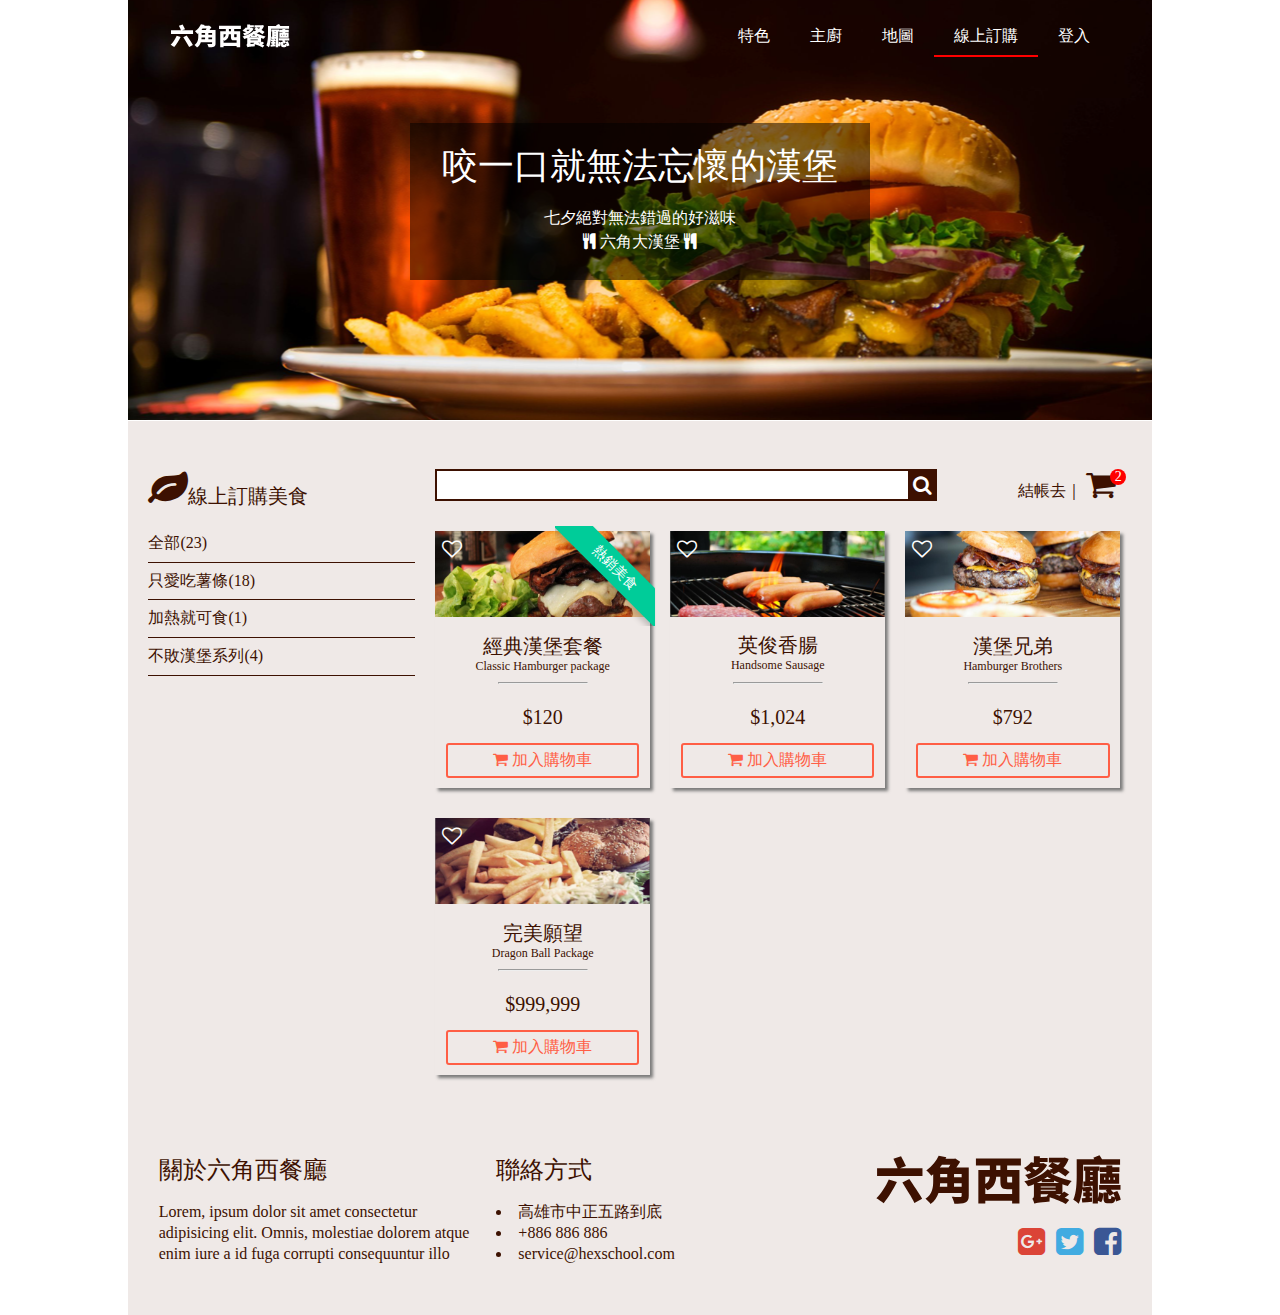
==== cart.html @ 52635214 "Add files via upload" ====
<!DOCTYPE html>
<html lang="en">

<head>
    <meta charset="UTF-8">
    <meta name="viewport" content="width=device-width, initial-scale=1.0">

    <link rel="shortcut icon" href="https://www.hexschool.com/favicon.ico">
    <meta name='description' content='六角西餐廳' />


    <meta property="og:title" content="六角西餐廳" />
    <meta property="og:description" content="這裡有你外面吃不到的美食">
    <meta property="og:type" content="website" />
    <meta property="og:url" content="https://www.hexschool.com/" />
    <meta property="og:image"
        content="https://firebasestorage.googleapis.com/v0/b/hexschool-api.appspot.com/o/web%2Fevents%2F2019-js-starter%2Ffb-cover.png?alt=media&token=6d679c21-c0aa-454a-ad16-78c55b91dd50" />
    <meta property="og:locale" content="zh_TW">
    <meta http-equiv="X-UA-Compatible" content="IE=Edge" />
    <script src="https://cdnjs.cloudflare.com/ajax/libs/jquery/3.1.0/jquery.min.js"></script>
    <link rel="stylesheet" href="https://stackpath.bootstrapcdn.com/font-awesome/4.7.0/css/font-awesome.min.css">
    <link rel="stylesheet" href="./all.css">
    <script src="./all.js"></script>
    <title>線上美食預約</title>
</head>

<body>
    <div class="wrap">
        <!-- 向上箭頭 -->
        <i class="fa fa-arrow-circle-up fa-3x" aria-hidden="true"></i>
        <!-- 導覽條 -->
        <div class="nav">
            <h1><a href="index.html">六角西餐廳</a></h1>
            <ul class="menu">
                <li><a href="index.html#secret">特色</a></li>
                <li><a href="index.html#cooker">主廚</a></li>
                <li><a href="index.html#reserve">地圖</a></li>
                <li><a class="active" href="cart.html">線上訂購</a></li>
                <li><a href="login.html">登入</a></li>
            </ul>
            <a class="showmenu" href="#"><i class="fa fa-bars fa-2x" aria-hidden="true"></i></a>
        </div>
        <!-- 橫幅 -->
        <div class="banner">
            <div class="slogan">
                <h2>咬一口就無法忘懷的漢堡</h2>
                <p>七夕絕對無法錯過的好滋味<br>
                    <i class="fa fa-cutlery" aria-hidden="true"></i> 六角大漢堡
                    <i class="fa fa-cutlery" aria-hidden="true"></i>
                </p>
            </div>
        </div>
        <!-- 內容 -->
        <div class="content">
            <!-- 產品選單 -->
            <div class="order">
                <!-- 左側選單 -->
                <div class="category">
                    <h3><i class="fa fa-leaf fa-2x" aria-hidden="true"></i>線上訂購美食</h3>
                    <ul>
                        <li><a href="#">全部(23)</a></li>
                        <li><a href="#">只愛吃薯條(18)</a></li>
                        <li><a href="#">加熱就可食(1)</a></li>
                        <li><a href="#">不敗漢堡系列(4)</a></li>
                    </ul>
                </div>
                <!-- 右側選單 -->
                <div class="detail">
                    <!-- 右上選單 -->
                    <div class="search-check">
                        <div class="search-icon">
                            <input type="text" name="search" id="">
                            <i class="fa fa-search"></i>
                        </div>
                        <div class="check">
                            <span><a href="#">結帳去</a></span>｜
                            <a href="#"><i class="fa fa-shopping-cart fa-2x" aria-hidden="true">
                                    <div class="number">2</div>
                                </i></a>
                        </div>
                    </div>
                    <!-- 右下選單 -->
                    <div class="item">
                        <ul>
                            <li>
                                <i class="fa fa-heart-o" aria-hidden="true"></i>
                                <div class="ribbon-box">
                                    <div class="hot">熱銷美食</div>
                                </div>
                                <div class="img-product"><img src="./assets/product_1.png" alt=""></div>
                                <h4>經典漢堡套餐</h4>
                                <h5>Classic Hamburger package</h5>
                                <hr>
                                <p>$120</p>
                                <button><i class="fa fa-shopping-cart" aria-hidden="true"></i> 加入購物車</button>
                            </li>
                            <li>
                                <i class="fa fa-heart-o" aria-hidden="true"></i>
                                <div class="img-product"><img src="./assets/product_2.png" alt=""></div>
                                <h4>英俊香腸</h4>
                                <h5>Handsome Sausage</h5>
                                <hr>
                                <p>$1,024</p>
                                <button><i class="fa fa-shopping-cart" aria-hidden="true"></i> 加入購物車</button>
                            </li>
                            <li>
                                <i class="fa fa-heart-o" aria-hidden="true"></i>
                                <div class="img-product"><img src="./assets/product_3.png" alt=""></div>
                                <h4>漢堡兄弟</h4>
                                <h5>Hamburger Brothers</h5>
                                <hr>
                                <p>$792</p>
                                <button><i class="fa fa-shopping-cart" aria-hidden="true"></i> 加入購物車</button>
                            </li>
                            <li>
                                <i class="fa fa-heart-o" aria-hidden="true"></i>
                                <div class="img-product"><img src="./assets/product_4.png" alt=""></div>
                                <h4>完美願望</h4>
                                <h5>Dragon Ball Package</h5>
                                <hr>
                                <p>$999,999</p>
                                <button><i class="fa fa-shopping-cart" aria-hidden="true"></i> 加入購物車</button>
                            </li>
                        </ul>
                    </div>
                </div>
            </div>
        </div>
        <!-- 註腳 -->
        <div class="footer">
            <ul>
                <li class="about">
                    <h4>關於六角西餐廳</h4>
                    <p>Lorem, ipsum dolor sit amet consectetur adipisicing elit. Omnis, molestiae dolorem atque enim
                        iure a id fuga corrupti consequuntur illo </p>
                </li>
                <li class="contact">
                    <h4>聯絡方式</h4>
                    <ul>
                        <li><a href="https://www.google.com.tw/maps/place/802高雄市苓雅區中正一路99號"
                                target="_blank">高雄市中正五路到底</a></li>
                        <li><a href="tel:886886886">+886 886 886</a></li>
                        <li><a href="mailto:hexschool@gmail.com">service@hexschool.com</a></li>
                    </ul>
                </li>
                <li class="link">
                    <img src="./assets/logo_l(null).svg" alt="logo">
                    <ul>
                        <li><a href="#"><i class="fa fa-google-plus-square fa-2x" aria-hidden="true"></i></a></li>
                        <li><a href="#"><i class="fa fa-twitter-square fa-2x" aria-hidden="true"></i></a></li>
                        <li><a href="#"><i class="fa fa-facebook-square fa-2x" aria-hidden="true"></i></a></li>
                    </ul>
                </li>
            </ul>
        </div>
    </div>
</body>

</html>
---- all.css ----
/* http://meyerweb.com/eric/tools/css/reset/ 
   v2.0 | 20110126
   License: none (public domain)
*/

html, body, div, span, applet, object, iframe,
h1, h2, h3, h4, h5, h6, p, blockquote, pre,
a, abbr, acronym, address, big, cite, code,
del, dfn, em, img, ins, kbd, q, s, samp,
small, strike, strong, sub, sup, tt, var,
b, u, i, center,
dl, dt, dd, ol, ul, li,
fieldset, form, label, legend,
table, caption, tbody, tfoot, thead, tr, th, td,
article, aside, canvas, details, embed, 
figure, figcaption, footer, header, hgroup, 
menu, nav, output, ruby, section, summary,
time, mark, audio, video {
	margin: 0;
	padding: 0;
	border: 0;
	font-size: 100%;
	font: inherit;
	vertical-align: baseline;
}
/* HTML5 display-role reset for older browsers */
article, aside, details, figcaption, figure, 
footer, header, hgroup, menu, nav, section {
	display: block;
}
body {
	line-height: 1;
}
ol, ul {
	list-style: none;
}
blockquote, q {
	quotes: none;
}
blockquote:before, blockquote:after,
q:before, q:after {
	content: '';
	content: none;
}
table {
	border-collapse: collapse;
	border-spacing: 0;
}
*,*::before,*::after{
	box-sizing: border-box;
}
img{
	max-width: 100%;
	height: auto;
}

/* 從這裡開始 以上為css reset */
.wrap{
    max-width: 1024px;
    margin: 0 auto;
    position: relative;
    font-family: MicrosoftJhengHeiRegular;
    line-height: 1.3;
    color: #3D1101;
}
/* 回頂部箭頭 */
.fa-arrow-circle-up{
    position: fixed;
    left: 10px;
    bottom: 10px;
    z-index: 3;
    color: green;
    opacity: 0.5;
    display: none;
}
.fa-arrow-circle-up:hover{
    cursor: pointer;
}
/* 導覽列 */
.nav{
    width: 100%;
    position: absolute;
    display: flex;
    justify-content: space-between;
    align-items: center;
    padding: 16px 42px;
}
.nav h1 a{
    font-size: 21px;
    display: block;
    width: 120px;
    height: 24px;
    background-image: url('./assets/logo_w@svg.svg');
    overflow: hidden;
    text-indent: 101%;
    white-space: nowrap;
}
.nav .menu{
    display: flex;
}
.nav .menu a{
    color: white;
    display: block;
    padding: 10px 20px 8px;
    text-decoration: none;
    border-bottom: solid 2px transparent;
}
.nav .menu a:hover{
    background-color: red;
}
.nav .showmenu{
    display: none;
}
.nav .menu .active{
    border-bottom: 2px solid red;
}
/* 小於767選單隱藏 */
@media(max-width:767px){
    .nav .menu {
        text-align: center;
        display: block;
        max-height: 0px;
        overflow: hidden;
        transition: max-height 2s;
        margin-top: 1px;
        position: absolute;
        z-index: 100;
        top: 56px;
        left: 0;
        right: 0;
        background: rgba(0, 0, 0, .8);
    }
    .nav .menu a,.nav .menu .active{
        border-bottom: 2px solid white;
    }
    .nav .showmenu{
        display: block;
        color: white;
        text-decoration: none;
    }
    .menu-show .menu{
        max-height: 500px;
    }
}
/* 橫幅 */
.banner{
    text-align: center;
    background-image: url('./assets/header_desktop.png');
    background-repeat: no-repeat;
    background-attachment: fixed;
    background-position: top;
    padding: 123px 0 141px;
}
.slogan{
    max-width: 460px;
    padding: 20px 2% 26px;
    background:rgba(0, 0, 0, .5);
    margin: 0 auto;
}
.slogan h2{
    color: white;
    font-size: 36px;
    margin-bottom: 16px;
}
.slogan p{
    color: white;
    font-size: 16px;
    line-height: 1.5;
}
@media(max-width:620px){
    .banner{
        background-image: url('./assets/header_mobile.png');
        padding-bottom: 95px;
    }
    .slogan{
        max-width: 300px;
    }
}
/* 秘訣 */
.secret{
    padding: 50px 0;
    background-color: #efe9e7;
}
.ask{
    max-width: 461px;
    text-align: center;
    display: flex;
    justify-content: space-between;
    align-items: center;
    margin: 0 auto;
}
.ask h3{
    font-size: 20px;
    color: #3D1101;
    line-height: 32px;
}
.line{
    height: 3px;
    width: 122px;
    background-color: #979797;
}
.tip{
    display: flex;
    justify-content: space-around;
    margin-top: 30px;
}
.tip li{
    max-width: 30%;
}
.tip li .img-center{
    display: flex;
    justify-content: center;
}
.tip li .img-center img{
    border-radius: 50%;
}
.tip h4{
    margin-top: 20px;
    text-align: center;
    font-size: 18px;
    color: #3D1101;
}
.tip p{
    margin-top: 10px;  
}
/* 動畫效果 */
.animated {
  opacity: 0;
  transition: all 1.5s;
  transform: translateY(50px);
}
.fadeIn {
  opacity: 1;
  transform: translateY(0);
}
@media(max-width:767px){
    .line{
        display: none;
    }
    .ask{
        display: block;
    }
    .tip{
        display: block;
    }
    .tip li{
        max-width:260px;
        margin:0 auto 30px;
    }
}
/* 主廚 */
.cooker{
    display: flex;
    justify-content: center;
    background: #3D1101;
}
.chef-pic{
    width: 46%;
    height: 460px;
    background-image: url('./assets/main_chef_brown.png');
    background-position: right;
    background-repeat: no-repeat;

}
.intro{
    padding-left: 25px;
    padding-right: 25px;
    width: 46%;
    color: #fff;
}
.intro h3{
    font-size: 20px;
    margin: 20% 0 16px 0;
}
.intro h3 span{
    font-size: 16px;
}
@media(max-width:767px){
    .cooker{
        display: block;
    }
    .chef-pic{
        width: 100%;
        background-position: center;
    }
    .intro{
        width: 100%;
        max-width: 480px;
        margin: 0 auto;
        padding-bottom: 30px;
    }
    .intro h3{
        margin-top: 30px;
    }
}
/* 心得 */
.feedback{
    padding: 50px 0 50px;
    background-color: #efe9e7;
}
.feedback h3{
    text-align: center;
    font-size: 24px;
    color: #3D1101;
}
.feedback ul{
    margin-top: 32px;
    display: flex;
    justify-content: space-around;
}
.feedback ul li{
    max-width: 300px;
    display: flex;
    justify-content: center;
    align-items: flex-start;
}
.feedback img{
    border-radius: 50%;
    margin-right: 13px;
}
.feedback .person{
    padding: 30px 0 32px;
    position: relative;
}
.feedback .person h4{
    font-size: 18px;
    margin-bottom: 22px;
}
.feedback .person span{
    position: absolute;
    right: 0;
    bottom: 0;
    color: rgba(61, 17, 0, .75);
}
@media(max-width:767px){
    .feedback ul{
        display: block;
    }
    .feedback li{
        margin: 0 auto;
    }
}
/* 訂位 */
.reserve{
    padding: 50px 0;
    background-color: #f6f4f3;

}
.reserve h3{
    font-size: 24px;
    text-align: center;
    margin-bottom: 38px;
}
.reserve .map-info{
    width: 95%;
    display: flex;
    justify-content: center;
    margin: 0 auto;
}
.reserve .info{
    display: flex;
    flex-direction: column;
    width: 46%;
    margin-left: 20px;
    position: relative;
    font-size: 14px;
}
.reserve .info input{
    margin: 6px 0 12px;
    padding: 6px 14px;
    font-size: 16px;
    outline: none;
    border: 1px solid #ccc;
    border-radius: 3px;
}
.reserve .info ul{
    display: flex;
}
.reserve .info li{
    margin-right: 36px;
}
.reserve .map{
    width: 46%;
    background-image: url('./assets/Map.png');
    background-repeat: no-repeat;
    background-position: center;
    padding-bottom: 386px;
}
.reserve .confirm{
    position: absolute;
    display: flex;
    bottom: 0;
    right: 0;
}
.reserve .confirm input{

    width: 70px;
    font-size: 14px;
    padding: 8px 0;
    color: #fff;
    border-radius: 3px;
    cursor: pointer;
}
.reserve .confirm input:nth-child(1){
    background-color: #a09e9e;
}
.reserve .confirm input:nth-child(2){
    margin-left: 10px;
    background-color: #f56c23;
}
@media(max-width:767px){
    .reserve .map-info{
        display: block;
    }
    .reserve .map{
        width:100%;
    }
    .reserve .info{
        width: 100%;
        max-width: 460px;
        margin-left:0;
        margin: 30px auto 0;
    }
    .reserve .confirm{
        position:static;
        justify-content: flex-end;
    }
}
/* 註腳 */
.footer{
    padding: 50px 0;
    background-color: #efe9e7;
}
.footer > ul{
    position: relative;
    display: flex;
    margin:0 3%;

}
.footer > ul h4{
    font-size: 24px;
    margin-bottom: 16px;
}
.footer > ul > li{
    width: 33%;
}
.footer .about{
    margin-right: 20px;
}
.footer .contact li{
    list-style-type: disc;
    list-style-position: inside;
}
.footer .contact a{
    display: inline-block;
    color: #3d1101;
    text-decoration: none;
}
.footer .contact a:hover{
    background-color: #3d1101;
    color: #fff;
}
.footer .link{
    position: absolute;
    display: flex;
    flex-direction: column;
    align-items: flex-end;
    right: 0;
}
.footer .link img{
    width: 245px;
}
.footer .link ul{
    margin-top: 22px;
    display: flex;
    justify-content: flex-end;
}
.footer .link a{
    display: block;
    margin-left: 11px;
}
.footer .fa-google-plus-square{
    color: #db4437;
}
.footer .fa-twitter-square{
    color: #41abe1;
}
.footer .fa-facebook-square{
    color: #3a5795;
}
@media(max-width:767px){
    .footer > ul{
        display: block;
    }
    .footer .link{
        position:static;
    }
    .footer .about{
        margin: 0 auto 30px;
    }
    .footer > ul > li{
        width: 100%;
        margin: 0 auto 30px;
    }
    .footer{
        padding-bottom: 10px;
    }
}
/* 訂購頁面 */
.order{
    padding-top: 48px;
    display: flex;
    justify-content: space-around;
    background-color: #efe9e7;
}
/* 左側選單 */
.order .category{
    width: 30%;
    padding:0 2%;
}
.order .category h3{
    font-size: 20px;
    margin-bottom: 16px;
}
.order .category ul a{
    display: block;
    padding: 8px 0;
    border-bottom: 1px solid #3d1101;
    text-decoration: none;
    color: #3d1101;
}
.order .category ul a:hover{
    background-color: #3d1101;
    color: #fff;
}
/* 右側選單 */
.order .detail{
    width: 70%;
}
/* 右上選單 */
.order .search-check{
    display: flex;
    position: relative;
}
.order .check{
    position: absolute;
    right: 5%;
}
.order .check a{
    display: inline-block;
    color: #3d1101;
    text-decoration: none;
}
.order .check a:hover{
    color: #fff;
    background-color:#3d1101;
}
.order .search-icon{
    width: 70%;
    position: relative;
}
.order .search-icon input{    
    width: 100%;
    font-size: 16px;
    padding: 5px 30px 5px 10px;
    box-sizing: border-box;
    border: 2px #3d1101 solid;
    outline: none;
}
.order .search-icon .fa-search{
    font-size: 20px;
    padding: 5px;
    position: absolute;
    top: 50%;
    transform: translateY(-50%);
    right: 0;
    color: #fff;
    background-color: #3d1101;
}
.order .number{
    text-align: center;
    position: absolute;
    font-size: 14px;
    color: #fff;
    width: 16px;
    height: 16px;
    background-color:red;
    border-radius: 50%;
    top: 0;
    right: -10px;
}
/* 右下選單 */
.order .item ul{
    margin-top: 30px;
    display: flex;
    flex-wrap: wrap;
}
.order .item li{
    width: 30%;
    margin-right: 20px;
    text-align: center;
    margin-bottom: 30px;
    box-shadow: 3px 3px 3px #7b7b7b;
    padding-bottom: 10px;
    position: relative;
}
.order .fa-heart-o{
    position: absolute;
    left: 3%;
    top: 3%;
    color: #fff;
    font-size: 20px;
}
.order .ribbon-box{
    width: 100px;
    height: 100px;
    position: absolute;
    right: -5px;
    top: -5px;
    overflow: hidden;
}
.order .hot{
    font-size: 14px;
    position: relative;
    top: 28px;
    left: -15px;
    color: #fff;
    width: 150px;
    background-color: #00cc99;
    transform: rotate(45deg);
    padding: 5px 0;
    box-shadow: 0 4px 6px rgb(0 0 0 / 20%);
}
.order .fa-heart-o:hover{
    cursor: pointer;
    color: red;
}
.order .item h4{
   margin-top: 10px;
   font-size: 20px;
}
.order .item h5{
    font-size: 12px;
}
.order .item p{
    font-size: 20px;
    margin-bottom: 13px;
}
.order .item li hr{
    width: 90px;
    margin-bottom: 20px;
}
.order .item li button{
    padding: 5px 0;
    width: 90%;
    font-size: 16px;
    color: #ff5e45;
    border: 2px #ff5e45 solid;
    border-radius: 3px;
    background-color: #efe9e7;
}
.order .item li button:hover{
    background-color: #ff5e45;
    color: #fff;
    cursor: pointer;
}
@media(max-width:900px){
    .order .item li{
        width: 45%;
    }
}
@media(max-width:767px){
    .order{
        display: block;
    }
    .order .category{
        width: 90%;
        margin: 0 auto;
        margin-bottom: 20px;
    }
    .order .detail{
        width: 100%;
    }
    .order .item ul{
        justify-content: space-around;
    }
    .order .item li{
        width: 300px;
        margin: 0 0 30px;
    }
    .order .search-check{
        display: block;
        padding-bottom: 30px;
    }
    .order .search-icon{
        width: 86%;
        margin: 0 auto 10px;
    }
}
/* 登入頁面 */
.content{
    background-color: #efe9e7;
}
.login{
    width: 100%;
    max-width: 300px;
    margin: 0 auto;
    text-align: center;
    padding: 50px 0;
}
.login h3{
    font-size: 20px;
    margin: 5px 0 35px 0;
}
.login form{
    border-top: 3px solid #ff5e45;
    padding: 15px;
    box-shadow: 3px 3px 3px #6b6b6b;
}
.login form *{
    display: block;
}
.login form h4{
    font-family: NotoSansCJKtc-Black;
    font-size: 18px;
    font-weight:bold;
}
.login form label{
    margin: 16px 0 3px 0;
    text-align: left;
    position: relative;
}
.email-input,.password-input{
    position: relative;
    text-align: left;
}
.email-input input,.password-input input{
    width: 100%;
    padding: 5px 0px 5px 30px;
    outline: none;
    font-size: 16px;
}
.email-input:before{
    position: absolute;
    content: "\f003";
    font-family: FontAwesome;
    font-weight: 100; 
    font-size: 14px;
    z-index: 100;
    top: 50%;
    transform: translateY(-50%);
    left: 10px;
}
.password-input:before{
    position: absolute;
    content: "\f023";
    font-family: FontAwesome;
    font-weight: 100; 
    font-size: 14px;
    z-index: 100;
    top: 50%;
    transform: translateY(-50%);
    left: 13px;
}
.login form a{
    margin-top: 16px;
    font-size: 14px;
    text-decoration: none;
    text-align: left;
    margin-bottom: 77px;
    color: #ff5e45;
}
.login .btn{
    display: flex;
    justify-content: space-between;
}
.login .btn input{
    color: #fff;
    width: 125px;
    padding: 6px 0;
    border-radius: 3px;
    border: none;
    cursor: pointer;
    font-size: 14px;
}
.login .btn input:nth-child(1){
    background: rgba(0,0,0,0.35);
}
.login .btn input:nth-child(2){
    background: #F56C23;
}
/* 註冊頁面 */
.register{
    max-width: 620px;
    margin: 0 auto;
    padding: 50px 0;
    text-align: center;
}
.register h3{
    font-size: 20px;
    margin-bottom: 35px; 
}
.register .info-container{
    border-top: 3px solid #ff5e45;
    padding: 10px 15px;
    box-shadow: 3px 3px 3px #6b6b6b;
}
.register .info-container h4{
    font-family: NotoSansCJKtc-Black;
    font-size: 18px;
    font-weight:bold;
    margin-bottom: 16px;
}
.register .info-set{
    display: flex;
    justify-content: space-between;
    text-align: left;
}
.register .info-set p{
    width: 48%;
}
.register .info-set p span{
    font-size: 18px;
    line-height: 2;
}
.register .info-set .email-set{
    width: 48%;
    position: relative;
    padding-bottom: 77px;
}
.register .info-set .email-set label{
    text-align: left;
}
.register .password-input, .register .email-input{
    margin: 3px 0 16px 0;
}
.register .info-set .email-set a{
    margin-top: 1px;
    font-size: 14px;
    text-decoration: none;
    text-align: left;
    color: #ff5e45;
    display: block;
}
.register .info-set .email-set .register-btn{
    color: #fff;
    width: 125px;
    padding: 6px 0;
    border-radius: 3px;
    border: none;
    cursor: pointer;
    background: #F56C23;
    position: absolute;
    bottom: 0px;
    right: 0;
}
@media(max-width:660px){
    .register .info-container{
        width: 95%;
        margin: 0 auto;
    }
    .register .info-set{
        display: block;
    }
    .register .info-set .email-set{
        width: 100%;
        max-width: 300px;
        margin: 0 auto;
    }
    .register .info-set p{
        width: 100%;
        max-width: 300px;
        margin: 0 auto 30px;
    }
}
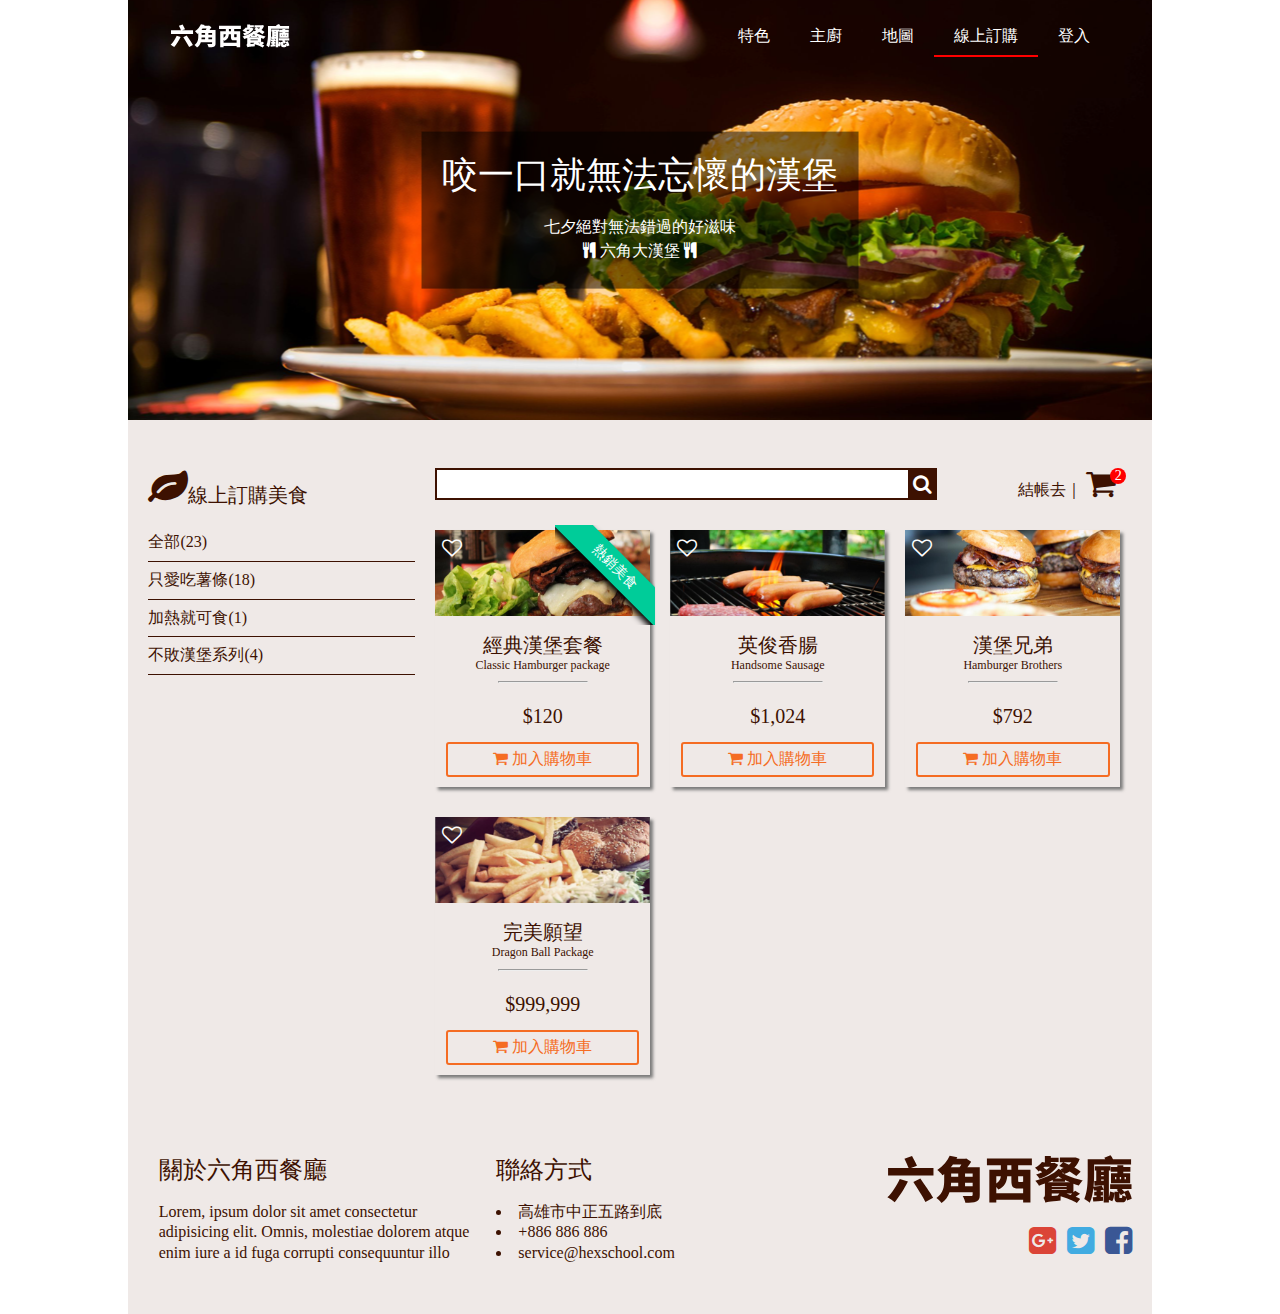
==== commit eef445fe: "modified version-1.0" ====
--- a/cart.html
+++ b/cart.html
@@ -17,10 +17,10 @@
         content="https://firebasestorage.googleapis.com/v0/b/hexschool-api.appspot.com/o/web%2Fevents%2F2019-js-starter%2Ffb-cover.png?alt=media&token=6d679c21-c0aa-454a-ad16-78c55b91dd50" />
     <meta property="og:locale" content="zh_TW">
     <meta http-equiv="X-UA-Compatible" content="IE=Edge" />
-    <script src="https://cdnjs.cloudflare.com/ajax/libs/jquery/3.1.0/jquery.min.js"></script>
     <link rel="stylesheet" href="https://stackpath.bootstrapcdn.com/font-awesome/4.7.0/css/font-awesome.min.css">
+    <link href="https://fonts.googleapis.com/css?family=Noto+Sans+TC&display=swap&subset=chinese-traditional"
+        rel="stylesheet">
     <link rel="stylesheet" href="./all.css">
-    <script src="./all.js"></script>
     <title>線上美食預約</title>
 </head>
 
@@ -87,7 +87,7 @@
                                 <div class="ribbon-box">
                                     <div class="hot">熱銷美食</div>
                                 </div>
-                                <div class="img-product"><img src="./assets/product_1.png" alt=""></div>
+                                <img src="./assets/product_1.png" alt="classic">
                                 <h4>經典漢堡套餐</h4>
                                 <h5>Classic Hamburger package</h5>
                                 <hr>
@@ -96,7 +96,7 @@
                             </li>
                             <li>
                                 <i class="fa fa-heart-o" aria-hidden="true"></i>
-                                <div class="img-product"><img src="./assets/product_2.png" alt=""></div>
+                                <img src="./assets/product_2.png" alt="sausage">
                                 <h4>英俊香腸</h4>
                                 <h5>Handsome Sausage</h5>
                                 <hr>
@@ -105,7 +105,7 @@
                             </li>
                             <li>
                                 <i class="fa fa-heart-o" aria-hidden="true"></i>
-                                <div class="img-product"><img src="./assets/product_3.png" alt=""></div>
+                                <img src="./assets/product_3.png" alt="brother">
                                 <h4>漢堡兄弟</h4>
                                 <h5>Hamburger Brothers</h5>
                                 <hr>
@@ -114,7 +114,7 @@
                             </li>
                             <li>
                                 <i class="fa fa-heart-o" aria-hidden="true"></i>
-                                <div class="img-product"><img src="./assets/product_4.png" alt=""></div>
+                                <img src="./assets/product_4.png" alt="perfect">
                                 <h4>完美願望</h4>
                                 <h5>Dragon Ball Package</h5>
                                 <hr>
@@ -128,32 +128,32 @@
         </div>
         <!-- 註腳 -->
         <div class="footer">
-            <ul>
-                <li class="about">
-                    <h4>關於六角西餐廳</h4>
-                    <p>Lorem, ipsum dolor sit amet consectetur adipisicing elit. Omnis, molestiae dolorem atque enim
-                        iure a id fuga corrupti consequuntur illo </p>
-                </li>
-                <li class="contact">
-                    <h4>聯絡方式</h4>
-                    <ul>
-                        <li><a href="https://www.google.com.tw/maps/place/802高雄市苓雅區中正一路99號"
-                                target="_blank">高雄市中正五路到底</a></li>
-                        <li><a href="tel:886886886">+886 886 886</a></li>
-                        <li><a href="mailto:hexschool@gmail.com">service@hexschool.com</a></li>
-                    </ul>
-                </li>
-                <li class="link">
-                    <img src="./assets/logo_l(null).svg" alt="logo">
-                    <ul>
-                        <li><a href="#"><i class="fa fa-google-plus-square fa-2x" aria-hidden="true"></i></a></li>
-                        <li><a href="#"><i class="fa fa-twitter-square fa-2x" aria-hidden="true"></i></a></li>
-                        <li><a href="#"><i class="fa fa-facebook-square fa-2x" aria-hidden="true"></i></a></li>
-                    </ul>
-                </li>
-            </ul>
+            <div class="about">
+                <h4>關於六角西餐廳</h4>
+                <p>Lorem, ipsum dolor sit amet consectetur adipisicing elit. Omnis, molestiae dolorem atque enim
+                    iure a id fuga corrupti consequuntur illo </p>
+            </div>
+            <div class="contact">
+                <h4>聯絡方式</h4>
+                <ul>
+                    <li><a href="https://www.google.com.tw/maps/place/802高雄市苓雅區中正一路99號" target="_blank">高雄市中正五路到底</a>
+                    </li>
+                    <li><a href="tel:886886886">+886 886 886</a></li>
+                    <li><a href="mailto:hexschool@gmail.com">service@hexschool.com</a></li>
+                </ul>
+            </div>
+            <div class="link">
+                <img src="./assets/logo_l(null).svg" alt="logo">
+                <ul>
+                    <li><a href="#"><i class="fa fa-google-plus-square fa-2x" aria-hidden="true"></i></a></li>
+                    <li><a href="#"><i class="fa fa-twitter-square fa-2x" aria-hidden="true"></i></a></li>
+                    <li><a href="#"><i class="fa fa-facebook-square fa-2x" aria-hidden="true"></i></a></li>
+                </ul>
+            </div>
         </div>
     </div>
+    <script src="https://cdnjs.cloudflare.com/ajax/libs/jquery/3.1.0/jquery.min.js"></script>
+    <script src="./all.js"></script>
 </body>
 
 </html>--- a/all.css
+++ b/all.css
@@ -1,8 +1,9 @@
+@charset "UTF-8";
+/* css reset */
 /* http://meyerweb.com/eric/tools/css/reset/ 
    v2.0 | 20110126
    License: none (public domain)
 */
-
 html, body, div, span, applet, object, iframe,
 h1, h2, h3, h4, h5, h6, p, blockquote, pre,
 a, abbr, acronym, address, big, cite, code,
@@ -12,865 +13,1239 @@
 dl, dt, dd, ol, ul, li,
 fieldset, form, label, legend,
 table, caption, tbody, tfoot, thead, tr, th, td,
-article, aside, canvas, details, embed, 
-figure, figcaption, footer, header, hgroup, 
+article, aside, canvas, details, embed,
+figure, figcaption, footer, header, hgroup,
 menu, nav, output, ruby, section, summary,
 time, mark, audio, video {
-	margin: 0;
-	padding: 0;
-	border: 0;
-	font-size: 100%;
-	font: inherit;
-	vertical-align: baseline;
-}
+  margin: 0;
+  padding: 0;
+  border: 0;
+  font-size: 100%;
+  font: inherit;
+  vertical-align: baseline;
+}
+
 /* HTML5 display-role reset for older browsers */
-article, aside, details, figcaption, figure, 
+article, aside, details, figcaption, figure,
 footer, header, hgroup, menu, nav, section {
-	display: block;
-}
+  display: block;
+}
+
 body {
-	line-height: 1;
-}
+  line-height: 1;
+}
+
 ol, ul {
-	list-style: none;
-}
+  list-style: none;
+}
+
 blockquote, q {
-	quotes: none;
-}
+  quotes: none;
+}
+
 blockquote:before, blockquote:after,
 q:before, q:after {
-	content: '';
-	content: none;
-}
+  content: '';
+  content: none;
+}
+
 table {
-	border-collapse: collapse;
-	border-spacing: 0;
-}
-*,*::before,*::after{
-	box-sizing: border-box;
-}
-img{
-	max-width: 100%;
-	height: auto;
-}
-
-/* 從這裡開始 以上為css reset */
-.wrap{
-    max-width: 1024px;
-    margin: 0 auto;
-    position: relative;
-    font-family: MicrosoftJhengHeiRegular;
-    line-height: 1.3;
-    color: #3D1101;
-}
-/* 回頂部箭頭 */
-.fa-arrow-circle-up{
-    position: fixed;
-    left: 10px;
-    bottom: 10px;
-    z-index: 3;
-    color: green;
-    opacity: 0.5;
-    display: none;
-}
-.fa-arrow-circle-up:hover{
-    cursor: pointer;
-}
-/* 導覽列 */
-.nav{
-    width: 100%;
-    position: absolute;
-    display: flex;
-    justify-content: space-between;
-    align-items: center;
-    padding: 16px 42px;
-}
-.nav h1 a{
-    font-size: 21px;
-    display: block;
-    width: 120px;
-    height: 24px;
-    background-image: url('./assets/logo_w@svg.svg');
-    overflow: hidden;
-    text-indent: 101%;
-    white-space: nowrap;
-}
-.nav .menu{
-    display: flex;
-}
-.nav .menu a{
-    color: white;
-    display: block;
-    padding: 10px 20px 8px;
-    text-decoration: none;
-    border-bottom: solid 2px transparent;
-}
-.nav .menu a:hover{
-    background-color: red;
-}
-.nav .showmenu{
-    display: none;
-}
-.nav .menu .active{
-    border-bottom: 2px solid red;
-}
-/* 小於767選單隱藏 */
-@media(max-width:767px){
-    .nav .menu {
-        text-align: center;
-        display: block;
-        max-height: 0px;
-        overflow: hidden;
-        transition: max-height 2s;
-        margin-top: 1px;
-        position: absolute;
-        z-index: 100;
-        top: 56px;
-        left: 0;
-        right: 0;
-        background: rgba(0, 0, 0, .8);
-    }
-    .nav .menu a,.nav .menu .active{
-        border-bottom: 2px solid white;
-    }
-    .nav .showmenu{
-        display: block;
-        color: white;
-        text-decoration: none;
-    }
-    .menu-show .menu{
-        max-height: 500px;
-    }
-}
-/* 橫幅 */
-.banner{
-    text-align: center;
-    background-image: url('./assets/header_desktop.png');
-    background-repeat: no-repeat;
-    background-attachment: fixed;
-    background-position: top;
-    padding: 123px 0 141px;
-}
-.slogan{
-    max-width: 460px;
-    padding: 20px 2% 26px;
-    background:rgba(0, 0, 0, .5);
-    margin: 0 auto;
-}
-.slogan h2{
-    color: white;
-    font-size: 36px;
-    margin-bottom: 16px;
-}
-.slogan p{
-    color: white;
-    font-size: 16px;
-    line-height: 1.5;
-}
-@media(max-width:620px){
-    .banner{
-        background-image: url('./assets/header_mobile.png');
-        padding-bottom: 95px;
-    }
-    .slogan{
-        max-width: 300px;
-    }
-}
-/* 秘訣 */
-.secret{
-    padding: 50px 0;
-    background-color: #efe9e7;
-}
-.ask{
-    max-width: 461px;
-    text-align: center;
-    display: flex;
-    justify-content: space-between;
-    align-items: center;
-    margin: 0 auto;
-}
-.ask h3{
-    font-size: 20px;
-    color: #3D1101;
-    line-height: 32px;
-}
-.line{
-    height: 3px;
-    width: 122px;
-    background-color: #979797;
-}
-.tip{
-    display: flex;
-    justify-content: space-around;
-    margin-top: 30px;
-}
-.tip li{
-    max-width: 30%;
-}
-.tip li .img-center{
-    display: flex;
-    justify-content: center;
-}
-.tip li .img-center img{
-    border-radius: 50%;
-}
-.tip h4{
-    margin-top: 20px;
-    text-align: center;
-    font-size: 18px;
-    color: #3D1101;
-}
-.tip p{
-    margin-top: 10px;  
-}
-/* 動畫效果 */
+  border-collapse: collapse;
+  border-spacing: 0;
+}
+
+*, *::before, *::after {
+  -webkit-box-sizing: border-box;
+          box-sizing: border-box;
+}
+
+img {
+  max-width: 100%;
+  height: auto;
+}
+
+/* 字體顏色 */
+/* 通用 */
+/* logo取代h1標題 */
+/* 顯示下底線 */
+/* 輸入欄外框 */
+/* 輸入欄 */
+/* email圖示 */
+/* 鎖圖示 */
+/* 忘記密碼提醒 */
+/* 按鈕樣式 */
+/* 顯示導覽列 */
+.menu-show .nav .menu {
+  max-height: 500px;
+}
+
+/* email輸入欄 */
+.email-input {
+  position: relative;
+  text-align: left;
+}
+
+.email-input:before {
+  position: absolute;
+  content: "\f003";
+  font-family: FontAwesome;
+  font-weight: 100;
+  font-size: 14px;
+  z-index: 100;
+  top: 50%;
+  -webkit-transform: translateY(-50%);
+          transform: translateY(-50%);
+  left: 10px;
+}
+
+.email-input input {
+  width: 100%;
+  padding: 5px 0px 5px 30px;
+  outline: none;
+  font-size: 16px;
+}
+
+/* 密碼輸入欄 */
+.password-input {
+  position: relative;
+  text-align: left;
+}
+
+.password-input:before {
+  position: absolute;
+  content: "\f023";
+  font-family: FontAwesome;
+  font-weight: 100;
+  font-size: 14px;
+  z-index: 100;
+  top: 50%;
+  -webkit-transform: translateY(-50%);
+          transform: translateY(-50%);
+  left: 13px;
+}
+
+.password-input input {
+  width: 100%;
+  padding: 5px 0px 5px 30px;
+  outline: none;
+  font-size: 16px;
+}
+
+/* 動畫 */
 .animated {
   opacity: 0;
+  -webkit-transition: all 1.5s;
   transition: all 1.5s;
-  transform: translateY(50px);
-}
+  -webkit-transform: translateY(50px);
+          transform: translateY(50px);
+}
+
+/* 淡入效果 */
 .fadeIn {
   opacity: 1;
-  transform: translateY(0);
-}
-@media(max-width:767px){
-    .line{
-        display: none;
-    }
-    .ask{
-        display: block;
-    }
-    .tip{
-        display: block;
-    }
-    .tip li{
-        max-width:260px;
-        margin:0 auto 30px;
-    }
-}
+  -webkit-transform: translateY(0);
+          transform: translateY(0);
+}
+
+/* 通用頁面 */
+.body {
+  font-family: -apple-system, BlinkMacSystemFont, "Segoe UI", Roboto, Oxygen, Ubuntu, Cantarell, MicrosoftJhengHeiRegular, "Open Sans", "Helvetica Neue", sans-serif;
+}
+
+.wrap {
+  max-width: 1024px;
+  margin: 0 auto;
+  position: relative;
+  line-height: 1.3;
+  color: #3d1101;
+}
+
+/* 回頂部箭頭 */
+.fa-arrow-circle-up {
+  position: fixed;
+  left: 10px;
+  bottom: 10px;
+  z-index: 3;
+  color: green;
+  opacity: 0.5;
+  display: none;
+  cursor: pointer;
+}
+
+/* 導覽列 */
+.nav {
+  width: 100%;
+  position: absolute;
+  display: -webkit-box;
+  display: -ms-flexbox;
+  display: flex;
+  -webkit-box-pack: justify;
+      -ms-flex-pack: justify;
+          justify-content: space-between;
+  -webkit-box-align: center;
+      -ms-flex-align: center;
+          align-items: center;
+  padding: 16px 42px;
+  z-index: 100;
+}
+
+.nav h1 a {
+  font-size: 21px;
+  display: block;
+  width: 120px;
+  height: 24px;
+  background-image: url("./assets/logo_w@svg.svg");
+  overflow: hidden;
+  text-indent: 101%;
+  white-space: nowrap;
+}
+
+.nav .menu {
+  display: -webkit-box;
+  display: -ms-flexbox;
+  display: flex;
+}
+
+.nav .menu a {
+  color: #fff;
+  display: block;
+  padding: 10px 20px 8px;
+  text-decoration: none;
+  border-bottom: solid 2px transparent;
+}
+
+.nav .menu a:hover {
+  background-color: red;
+}
+
+@media (max-width: 767px) {
+  .nav .menu a {
+    border-bottom: 2px solid white;
+  }
+}
+
+.nav .menu .active {
+  border-bottom: 2px solid red;
+}
+
+@media (max-width: 767px) {
+  .nav .menu .active {
+    border-bottom: 2px solid white;
+  }
+}
+
+@media (max-width: 767px) {
+  .nav .menu {
+    text-align: center;
+    display: block;
+    max-height: 0px;
+    overflow: hidden;
+    -webkit-transition: max-height 2s;
+    transition: max-height 2s;
+    margin-top: 1px;
+    position: absolute;
+    z-index: 100;
+    top: 56px;
+    left: 0;
+    right: 0;
+    background: rgba(0, 0, 0, 0.8);
+  }
+}
+
+.nav .showmenu {
+  display: none;
+}
+
+@media (max-width: 767px) {
+  .nav .showmenu {
+    display: block;
+    color: white;
+    text-decoration: none;
+  }
+}
+
+/* 橫幅 */
+.banner {
+  position: relative;
+  text-align: center;
+  background-image: url("./assets/header_desktop.png");
+  background-repeat: no-repeat;
+  background-attachment: fixed;
+  background-position: top;
+  height: 420px;
+}
+
+@media (max-width: 767px) {
+  .banner {
+    background-image: url("./assets/header_mobile.png");
+  }
+}
+
+.banner .slogan {
+  max-width: 460px;
+  padding: 20px 2% 26px;
+  background: rgba(0, 0, 0, 0.5);
+  position: absolute;
+  left: 50%;
+  top: 50%;
+  -webkit-transform: translate(-50%, -50%);
+          transform: translate(-50%, -50%);
+}
+
+@media (max-width: 767px) {
+  .banner .slogan {
+    max-width: 300px;
+  }
+}
+
+.banner .slogan h2 {
+  color: #fff;
+  font-size: 36px;
+  margin-bottom: 16px;
+}
+
+.banner .slogan p {
+  color: #fff;
+  font-size: 16px;
+  line-height: 1.5;
+}
+
+/* 內容 */
+.content {
+  background-color: #efe9e7;
+}
+
+/* 註腳 */
+.footer {
+  padding: 50px 3%;
+  background-color: #efe9e7;
+  position: relative;
+  display: -webkit-box;
+  display: -ms-flexbox;
+  display: flex;
+}
+
+@media (max-width: 767px) {
+  .footer {
+    padding-bottom: 10px;
+    display: block;
+  }
+}
+
+.footer > div {
+  width: 33%;
+}
+
+@media (max-width: 767px) {
+  .footer > div {
+    width: 100%;
+    margin: 0 auto 30px;
+  }
+}
+
+.footer > div h4 {
+  font-size: 24px;
+  margin-bottom: 16px;
+}
+
+.about {
+  margin-right: 20px;
+}
+
+@media (max-width: 767px) {
+  .about {
+    margin: 0 auto 30px;
+  }
+}
+
+.contact li {
+  list-style-type: disc;
+  list-style-position: inside;
+}
+
+.contact a {
+  display: inline-block;
+  color: #3d1101;
+  text-decoration: none;
+}
+
+.contact a:hover {
+  background-color: #3d1101;
+  color: #fff;
+}
+
+.link {
+  position: absolute;
+  display: -webkit-box;
+  display: -ms-flexbox;
+  display: flex;
+  -webkit-box-orient: vertical;
+  -webkit-box-direction: normal;
+      -ms-flex-direction: column;
+          flex-direction: column;
+  -webkit-box-align: end;
+      -ms-flex-align: end;
+          align-items: flex-end;
+  right: 2%;
+}
+
+@media (max-width: 767px) {
+  .link {
+    position: static;
+  }
+}
+
+.link img {
+  width: 245px;
+}
+
+.link ul {
+  margin-top: 22px;
+  display: -webkit-box;
+  display: -ms-flexbox;
+  display: flex;
+  -webkit-box-pack: end;
+      -ms-flex-pack: end;
+          justify-content: flex-end;
+}
+
+.link a {
+  display: block;
+  margin-left: 11px;
+}
+
+.link .fa-google-plus-square {
+  color: #db4437;
+}
+
+.link .fa-twitter-square {
+  color: #41abe1;
+}
+
+.link .fa-facebook-square {
+  color: #3a5795;
+}
+
+/* 不同頁面 */
+/* 秘訣 */
+.secret {
+  padding: 50px 0;
+  background-color: #efe9e7;
+}
+
+.secret .ask {
+  max-width: 461px;
+  text-align: center;
+  display: -webkit-box;
+  display: -ms-flexbox;
+  display: flex;
+  -webkit-box-pack: justify;
+      -ms-flex-pack: justify;
+          justify-content: space-between;
+  -webkit-box-align: center;
+      -ms-flex-align: center;
+          align-items: center;
+  margin: 0 auto;
+}
+
+@media (max-width: 767px) {
+  .secret .ask {
+    display: block;
+  }
+}
+
+.secret .ask h3 {
+  font-size: 20px;
+  color: #3d1101;
+  line-height: 32px;
+}
+
+.secret .ask .line {
+  height: 3px;
+  width: 122px;
+  background-color: #979797;
+}
+
+@media (max-width: 767px) {
+  .secret .ask .line {
+    display: none;
+  }
+}
+
+.secret .tip {
+  display: -webkit-box;
+  display: -ms-flexbox;
+  display: flex;
+  -ms-flex-pack: distribute;
+      justify-content: space-around;
+  margin-top: 30px;
+}
+
+@media (max-width: 767px) {
+  .secret .tip {
+    display: block;
+  }
+}
+
+.secret .tip li {
+  max-width: 30%;
+  display: -webkit-box;
+  display: -ms-flexbox;
+  display: flex;
+  -webkit-box-orient: vertical;
+  -webkit-box-direction: normal;
+      -ms-flex-direction: column;
+          flex-direction: column;
+  -webkit-box-pack: center;
+      -ms-flex-pack: center;
+          justify-content: center;
+  -webkit-box-align: center;
+      -ms-flex-align: center;
+          align-items: center;
+}
+
+@media (max-width: 767px) {
+  .secret .tip li {
+    max-width: 260px;
+    margin: 0 auto 30px;
+  }
+}
+
+.secret .tip li img {
+  display: block;
+  border-radius: 50%;
+}
+
+.secret .tip li h4 {
+  margin-top: 20px;
+  text-align: center;
+  font-size: 18px;
+  color: #3d1101;
+}
+
+.secret .tip li p {
+  margin-top: 10px;
+}
+
 /* 主廚 */
-.cooker{
-    display: flex;
-    justify-content: center;
-    background: #3D1101;
-}
-.chef-pic{
-    width: 46%;
-    height: 460px;
-    background-image: url('./assets/main_chef_brown.png');
-    background-position: right;
-    background-repeat: no-repeat;
-
-}
-.intro{
-    padding-left: 25px;
-    padding-right: 25px;
-    width: 46%;
-    color: #fff;
-}
-.intro h3{
-    font-size: 20px;
-    margin: 20% 0 16px 0;
-}
-.intro h3 span{
-    font-size: 16px;
-}
-@media(max-width:767px){
-    .cooker{
-        display: block;
-    }
-    .chef-pic{
-        width: 100%;
-        background-position: center;
-    }
-    .intro{
-        width: 100%;
-        max-width: 480px;
-        margin: 0 auto;
-        padding-bottom: 30px;
-    }
-    .intro h3{
-        margin-top: 30px;
-    }
-}
+.cooker {
+  display: -webkit-box;
+  display: -ms-flexbox;
+  display: flex;
+  -webkit-box-pack: center;
+      -ms-flex-pack: center;
+          justify-content: center;
+  background: #3d1101;
+}
+
+@media (max-width: 767px) {
+  .cooker {
+    display: block;
+  }
+}
+
+.cooker .chef-pic {
+  width: 46%;
+  height: 460px;
+  background-image: url("./assets/main_chef_brown.png");
+  background-position: right;
+  background-repeat: no-repeat;
+}
+
+@media (max-width: 767px) {
+  .cooker .chef-pic {
+    width: 100%;
+    background-position: center;
+  }
+}
+
+.cooker .intro {
+  padding-left: 25px;
+  padding-right: 25px;
+  width: 46%;
+  color: #fff;
+}
+
+@media (max-width: 767px) {
+  .cooker .intro {
+    width: 100%;
+    max-width: 480px;
+    margin: 0 auto;
+    padding-bottom: 30px;
+  }
+}
+
+.cooker .intro h3 {
+  font-size: 20px;
+  margin: 20% 0 16px 0;
+}
+
+.cooker .intro h3 span {
+  font-size: 16px;
+}
+
+@media (max-width: 767px) {
+  .cooker .intro h3 {
+    margin-top: 30px;
+  }
+}
+
 /* 心得 */
-.feedback{
-    padding: 50px 0 50px;
-    background-color: #efe9e7;
-}
-.feedback h3{
-    text-align: center;
-    font-size: 24px;
-    color: #3D1101;
-}
-.feedback ul{
-    margin-top: 32px;
-    display: flex;
-    justify-content: space-around;
-}
-.feedback ul li{
-    max-width: 300px;
-    display: flex;
-    justify-content: center;
-    align-items: flex-start;
-}
-.feedback img{
-    border-radius: 50%;
-    margin-right: 13px;
-}
-.feedback .person{
-    padding: 30px 0 32px;
-    position: relative;
-}
-.feedback .person h4{
-    font-size: 18px;
-    margin-bottom: 22px;
-}
-.feedback .person span{
-    position: absolute;
-    right: 0;
-    bottom: 0;
-    color: rgba(61, 17, 0, .75);
-}
-@media(max-width:767px){
-    .feedback ul{
-        display: block;
-    }
-    .feedback li{
-        margin: 0 auto;
-    }
-}
+.feedback {
+  padding: 50px 0 50px;
+  background-color: #efe9e7;
+}
+
+.feedback h3 {
+  text-align: center;
+  font-size: 24px;
+  color: #3d1101;
+}
+
+.feedback ul {
+  margin-top: 32px;
+  display: -webkit-box;
+  display: -ms-flexbox;
+  display: flex;
+  -ms-flex-pack: distribute;
+      justify-content: space-around;
+}
+
+@media (max-width: 767px) {
+  .feedback ul {
+    display: block;
+  }
+}
+
+.feedback ul li {
+  max-width: 300px;
+  display: -webkit-box;
+  display: -ms-flexbox;
+  display: flex;
+  -webkit-box-pack: center;
+      -ms-flex-pack: center;
+          justify-content: center;
+  -webkit-box-align: start;
+      -ms-flex-align: start;
+          align-items: flex-start;
+}
+
+@media (max-width: 767px) {
+  .feedback ul li {
+    margin: 0 auto;
+  }
+}
+
+.feedback ul li img {
+  border-radius: 50%;
+  margin-right: 13px;
+}
+
+.feedback .person {
+  padding: 30px 0 32px;
+}
+
+.feedback .person h4 {
+  font-size: 18px;
+  margin-bottom: 22px;
+}
+
+.feedback .person span {
+  margin-top: 20px;
+  float: right;
+  color: rgba(61, 17, 0, 0.75);
+}
+
 /* 訂位 */
-.reserve{
-    padding: 50px 0;
-    background-color: #f6f4f3;
-
-}
-.reserve h3{
-    font-size: 24px;
-    text-align: center;
-    margin-bottom: 38px;
-}
-.reserve .map-info{
-    width: 95%;
-    display: flex;
-    justify-content: center;
-    margin: 0 auto;
-}
-.reserve .info{
-    display: flex;
-    flex-direction: column;
-    width: 46%;
-    margin-left: 20px;
-    position: relative;
-    font-size: 14px;
-}
-.reserve .info input{
-    margin: 6px 0 12px;
-    padding: 6px 14px;
-    font-size: 16px;
-    outline: none;
-    border: 1px solid #ccc;
-    border-radius: 3px;
-}
-.reserve .info ul{
-    display: flex;
-}
-.reserve .info li{
-    margin-right: 36px;
-}
-.reserve .map{
-    width: 46%;
-    background-image: url('./assets/Map.png');
-    background-repeat: no-repeat;
-    background-position: center;
-    padding-bottom: 386px;
-}
-.reserve .confirm{
-    position: absolute;
-    display: flex;
-    bottom: 0;
-    right: 0;
-}
-.reserve .confirm input{
-
-    width: 70px;
-    font-size: 14px;
-    padding: 8px 0;
-    color: #fff;
-    border-radius: 3px;
-    cursor: pointer;
-}
-.reserve .confirm input:nth-child(1){
-    background-color: #a09e9e;
-}
-.reserve .confirm input:nth-child(2){
-    margin-left: 10px;
-    background-color: #f56c23;
-}
-@media(max-width:767px){
-    .reserve .map-info{
-        display: block;
-    }
-    .reserve .map{
-        width:100%;
-    }
-    .reserve .info{
-        width: 100%;
-        max-width: 460px;
-        margin-left:0;
-        margin: 30px auto 0;
-    }
-    .reserve .confirm{
-        position:static;
-        justify-content: flex-end;
-    }
-}
-/* 註腳 */
-.footer{
-    padding: 50px 0;
-    background-color: #efe9e7;
-}
-.footer > ul{
-    position: relative;
-    display: flex;
-    margin:0 3%;
-
-}
-.footer > ul h4{
-    font-size: 24px;
-    margin-bottom: 16px;
-}
-.footer > ul > li{
-    width: 33%;
-}
-.footer .about{
-    margin-right: 20px;
-}
-.footer .contact li{
-    list-style-type: disc;
-    list-style-position: inside;
-}
-.footer .contact a{
-    display: inline-block;
-    color: #3d1101;
-    text-decoration: none;
-}
-.footer .contact a:hover{
-    background-color: #3d1101;
-    color: #fff;
-}
-.footer .link{
-    position: absolute;
-    display: flex;
-    flex-direction: column;
-    align-items: flex-end;
-    right: 0;
-}
-.footer .link img{
-    width: 245px;
-}
-.footer .link ul{
-    margin-top: 22px;
-    display: flex;
-    justify-content: flex-end;
-}
-.footer .link a{
+.reserve {
+  padding: 50px 0;
+  background-color: #f6f4f3;
+}
+
+.reserve h3 {
+  font-size: 24px;
+  text-align: center;
+  margin-bottom: 38px;
+}
+
+.reserve .map-info {
+  width: 95%;
+  display: -webkit-box;
+  display: -ms-flexbox;
+  display: flex;
+  -webkit-box-pack: center;
+      -ms-flex-pack: center;
+          justify-content: center;
+  margin: 0 auto;
+}
+
+@media (max-width: 767px) {
+  .reserve .map-info {
     display: block;
-    margin-left: 11px;
-}
-.footer .fa-google-plus-square{
-    color: #db4437;
-}
-.footer .fa-twitter-square{
-    color: #41abe1;
-}
-.footer .fa-facebook-square{
-    color: #3a5795;
-}
-@media(max-width:767px){
-    .footer > ul{
-        display: block;
-    }
-    .footer .link{
-        position:static;
-    }
-    .footer .about{
-        margin: 0 auto 30px;
-    }
-    .footer > ul > li{
-        width: 100%;
-        margin: 0 auto 30px;
-    }
-    .footer{
-        padding-bottom: 10px;
-    }
-}
-/* 訂購頁面 */
-.order{
-    padding-top: 48px;
-    display: flex;
-    justify-content: space-around;
-    background-color: #efe9e7;
-}
-/* 左側選單 */
-.order .category{
-    width: 30%;
-    padding:0 2%;
-}
-.order .category h3{
-    font-size: 20px;
-    margin-bottom: 16px;
-}
-.order .category ul a{
-    display: block;
-    padding: 8px 0;
-    border-bottom: 1px solid #3d1101;
-    text-decoration: none;
-    color: #3d1101;
-}
-.order .category ul a:hover{
-    background-color: #3d1101;
-    color: #fff;
-}
-/* 右側選單 */
-.order .detail{
-    width: 70%;
-}
-/* 右上選單 */
-.order .search-check{
-    display: flex;
-    position: relative;
-}
-.order .check{
-    position: absolute;
-    right: 5%;
-}
-.order .check a{
-    display: inline-block;
-    color: #3d1101;
-    text-decoration: none;
-}
-.order .check a:hover{
-    color: #fff;
-    background-color:#3d1101;
-}
-.order .search-icon{
-    width: 70%;
-    position: relative;
-}
-.order .search-icon input{    
+  }
+}
+
+.reserve .info {
+  display: -webkit-box;
+  display: -ms-flexbox;
+  display: flex;
+  -webkit-box-orient: vertical;
+  -webkit-box-direction: normal;
+      -ms-flex-direction: column;
+          flex-direction: column;
+  width: 46%;
+  margin-left: 20px;
+  position: relative;
+  font-size: 14px;
+}
+
+@media (max-width: 767px) {
+  .reserve .info {
     width: 100%;
-    font-size: 16px;
-    padding: 5px 30px 5px 10px;
-    box-sizing: border-box;
-    border: 2px #3d1101 solid;
-    outline: none;
-}
-.order .search-icon .fa-search{
-    font-size: 20px;
-    padding: 5px;
-    position: absolute;
-    top: 50%;
-    transform: translateY(-50%);
-    right: 0;
-    color: #fff;
-    background-color: #3d1101;
-}
-.order .number{
-    text-align: center;
-    position: absolute;
-    font-size: 14px;
-    color: #fff;
-    width: 16px;
-    height: 16px;
-    background-color:red;
-    border-radius: 50%;
-    top: 0;
-    right: -10px;
-}
-/* 右下選單 */
-.order .item ul{
-    margin-top: 30px;
-    display: flex;
-    flex-wrap: wrap;
-}
-.order .item li{
-    width: 30%;
-    margin-right: 20px;
-    text-align: center;
-    margin-bottom: 30px;
-    box-shadow: 3px 3px 3px #7b7b7b;
-    padding-bottom: 10px;
-    position: relative;
-}
-.order .fa-heart-o{
-    position: absolute;
-    left: 3%;
-    top: 3%;
-    color: #fff;
-    font-size: 20px;
-}
-.order .ribbon-box{
-    width: 100px;
-    height: 100px;
-    position: absolute;
-    right: -5px;
-    top: -5px;
-    overflow: hidden;
-}
-.order .hot{
-    font-size: 14px;
-    position: relative;
-    top: 28px;
-    left: -15px;
-    color: #fff;
-    width: 150px;
-    background-color: #00cc99;
-    transform: rotate(45deg);
-    padding: 5px 0;
-    box-shadow: 0 4px 6px rgb(0 0 0 / 20%);
-}
-.order .fa-heart-o:hover{
-    cursor: pointer;
-    color: red;
-}
-.order .item h4{
-   margin-top: 10px;
-   font-size: 20px;
-}
-.order .item h5{
-    font-size: 12px;
-}
-.order .item p{
-    font-size: 20px;
-    margin-bottom: 13px;
-}
-.order .item li hr{
-    width: 90px;
-    margin-bottom: 20px;
-}
-.order .item li button{
-    padding: 5px 0;
-    width: 90%;
-    font-size: 16px;
-    color: #ff5e45;
-    border: 2px #ff5e45 solid;
-    border-radius: 3px;
-    background-color: #efe9e7;
-}
-.order .item li button:hover{
-    background-color: #ff5e45;
-    color: #fff;
-    cursor: pointer;
-}
-@media(max-width:900px){
-    .order .item li{
-        width: 45%;
-    }
-}
-@media(max-width:767px){
-    .order{
-        display: block;
-    }
-    .order .category{
-        width: 90%;
-        margin: 0 auto;
-        margin-bottom: 20px;
-    }
-    .order .detail{
-        width: 100%;
-    }
-    .order .item ul{
-        justify-content: space-around;
-    }
-    .order .item li{
-        width: 300px;
-        margin: 0 0 30px;
-    }
-    .order .search-check{
-        display: block;
-        padding-bottom: 30px;
-    }
-    .order .search-icon{
-        width: 86%;
-        margin: 0 auto 10px;
-    }
-}
-/* 登入頁面 */
-.content{
-    background-color: #efe9e7;
-}
-.login{
+    max-width: 460px;
+    margin-left: 0;
+    margin: 30px auto 0;
+  }
+}
+
+.reserve .info input {
+  margin: 6px 0 12px;
+  padding: 6px 14px;
+  font-size: 16px;
+  outline: none;
+  border: 1px solid #ccc;
+  border-radius: 3px;
+}
+
+.reserve .info ul {
+  display: -webkit-box;
+  display: -ms-flexbox;
+  display: flex;
+}
+
+.reserve .info ul li {
+  margin-right: 36px;
+}
+
+.reserve .confirm {
+  position: absolute;
+  display: -webkit-box;
+  display: -ms-flexbox;
+  display: flex;
+  bottom: 0;
+  right: 0;
+}
+
+@media (max-width: 767px) {
+  .reserve .confirm {
+    position: static;
+    -webkit-box-pack: end;
+        -ms-flex-pack: end;
+            justify-content: flex-end;
+  }
+}
+
+.reserve .confirm input {
+  width: 70px;
+  font-size: 14px;
+  padding: 8px 0;
+  color: #fff;
+  border-radius: 3px;
+  cursor: pointer;
+}
+
+.reserve .confirm input:hover {
+  color: blue;
+}
+
+.reserve .confirm input:nth-child(1) {
+  background-color: #a09e9e;
+}
+
+.reserve .confirm input:nth-child(2) {
+  margin-left: 10px;
+  background-color: #f56c23;
+}
+
+.reserve .map {
+  width: 46%;
+  background-image: url("./assets/Map.png");
+  background-repeat: no-repeat;
+  background-position: center;
+  min-height: 386px;
+}
+
+@media (max-width: 767px) {
+  .reserve .map {
+    width: 100%;
+  }
+}
+
+.login {
+  width: 100%;
+  max-width: 300px;
+  margin: 0 auto;
+  text-align: center;
+  padding: 50px 0;
+  /* 框外標題 */
+  /* 表格框 */
+}
+
+.login h3 {
+  font-size: 20px;
+  margin: 5px 0 35px 0;
+}
+
+.login form {
+  border-top: 3px solid #ff5e45;
+  padding: 15px;
+  -webkit-box-shadow: 3px 3px 3px #6b6b6b;
+          box-shadow: 3px 3px 3px #6b6b6b;
+  /* 框內標題 */
+  /* 輸入框標籤 */
+  /* 密碼提醒 */
+  /* 按鈕 */
+}
+
+.login form * {
+  display: block;
+}
+
+.login form h4 {
+  font-family: NotoSansCJKtc-Black;
+  font-size: 18px;
+  font-weight: bold;
+}
+
+.login form label {
+  margin: 16px 0 3px 0;
+  text-align: left;
+  position: relative;
+}
+
+.login form a {
+  margin-top: 16px;
+  margin-bottom: 77px;
+  font-size: 14px;
+  text-decoration: none;
+  text-align: left;
+  color: #ff5e45;
+}
+
+.login form a:hover {
+  color: blue;
+}
+
+.login form .btn {
+  display: -webkit-box;
+  display: -ms-flexbox;
+  display: flex;
+  -webkit-box-pack: justify;
+      -ms-flex-pack: justify;
+          justify-content: space-between;
+}
+
+.login form .btn input {
+  color: #fff;
+  width: 125px;
+  padding: 6px 0;
+  border-radius: 3px;
+  border: none;
+  cursor: pointer;
+  font-size: 14px;
+}
+
+.login form .btn input:hover {
+  color: blue;
+}
+
+.login form .btn input:nth-child(1) {
+  background: rgba(0, 0, 0, 0.35);
+}
+
+.login form .btn input:nth-child(2) {
+  background: #f56c23;
+}
+
+/* 最外圈 */
+.register {
+  max-width: 620px;
+  margin: 0 auto;
+  padding: 50px 0;
+  text-align: center;
+  /* 框外標題 */
+}
+
+.register h3 {
+  font-size: 20px;
+  margin-bottom: 35px;
+}
+
+/* email設定欄 */
+.email-set {
+  width: 48%;
+  position: relative;
+  padding-bottom: 77px;
+}
+
+@media (max-width: 660px) {
+  .email-set {
     width: 100%;
     max-width: 300px;
     margin: 0 auto;
-    text-align: center;
-    padding: 50px 0;
-}
-.login h3{
-    font-size: 20px;
-    margin: 5px 0 35px 0;
-}
-.login form{
-    border-top: 3px solid #ff5e45;
-    padding: 15px;
-    box-shadow: 3px 3px 3px #6b6b6b;
-}
-.login form *{
+  }
+}
+
+.email-set label {
+  text-align: left;
+}
+
+.email-set .password-input {
+  margin: 3px 0 16px 0;
+}
+
+.email-set .email-input {
+  margin: 3px 0 16px 0;
+}
+
+.email-set a {
+  margin-top: 1px;
+  display: block;
+  font-size: 14px;
+  text-decoration: none;
+  text-align: left;
+  color: #ff5e45;
+}
+
+.email-set a:hover {
+  color: blue;
+}
+
+.email-set .register-btn {
+  color: #fff;
+  width: 125px;
+  padding: 6px 0;
+  border-radius: 3px;
+  border: none;
+  cursor: pointer;
+  font-size: 14px;
+  bottom: 0px;
+  right: 0;
+  position: absolute;
+  background: #f56c23;
+}
+
+.email-set .register-btn:hover {
+  color: blue;
+}
+
+/* 表格 */
+.info-set {
+  display: -webkit-box;
+  display: -ms-flexbox;
+  display: flex;
+  -webkit-box-pack: justify;
+      -ms-flex-pack: justify;
+          justify-content: space-between;
+  text-align: left;
+  /* 左邊欄注意事項 */
+}
+
+@media (max-width: 660px) {
+  .info-set {
     display: block;
-}
-.login form h4{
-    font-family: NotoSansCJKtc-Black;
-    font-size: 18px;
-    font-weight:bold;
-}
-.login form label{
-    margin: 16px 0 3px 0;
-    text-align: left;
-    position: relative;
-}
-.email-input,.password-input{
-    position: relative;
-    text-align: left;
-}
-.email-input input,.password-input input{
+  }
+}
+
+.info-set p {
+  width: 48%;
+}
+
+.info-set p span {
+  font-size: 18px;
+  line-height: 2;
+}
+
+@media (max-width: 660px) {
+  .info-set p {
     width: 100%;
-    padding: 5px 0px 5px 30px;
-    outline: none;
-    font-size: 16px;
-}
-.email-input:before{
-    position: absolute;
-    content: "\f003";
-    font-family: FontAwesome;
-    font-weight: 100; 
-    font-size: 14px;
-    z-index: 100;
-    top: 50%;
-    transform: translateY(-50%);
-    left: 10px;
-}
-.password-input:before{
-    position: absolute;
-    content: "\f023";
-    font-family: FontAwesome;
-    font-weight: 100; 
-    font-size: 14px;
-    z-index: 100;
-    top: 50%;
-    transform: translateY(-50%);
-    left: 13px;
-}
-.login form a{
-    margin-top: 16px;
-    font-size: 14px;
-    text-decoration: none;
-    text-align: left;
-    margin-bottom: 77px;
-    color: #ff5e45;
-}
-.login .btn{
-    display: flex;
-    justify-content: space-between;
-}
-.login .btn input{
-    color: #fff;
-    width: 125px;
-    padding: 6px 0;
-    border-radius: 3px;
-    border: none;
-    cursor: pointer;
-    font-size: 14px;
-}
-.login .btn input:nth-child(1){
-    background: rgba(0,0,0,0.35);
-}
-.login .btn input:nth-child(2){
-    background: #F56C23;
-}
-/* 註冊頁面 */
-.register{
-    max-width: 620px;
+    max-width: 300px;
+    margin: 0 auto 30px;
+  }
+}
+
+/* 外層顯示框 */
+.info-container {
+  border-top: 3px solid #ff5e45;
+  padding: 10px 15px;
+  -webkit-box-shadow: 3px 3px 3px #6b6b6b;
+          box-shadow: 3px 3px 3px #6b6b6b;
+  /* 框內標題 */
+}
+
+@media (max-width: 660px) {
+  .info-container {
+    width: 95%;
     margin: 0 auto;
-    padding: 50px 0;
-    text-align: center;
-}
-.register h3{
-    font-size: 20px;
-    margin-bottom: 35px; 
-}
-.register .info-container{
-    border-top: 3px solid #ff5e45;
-    padding: 10px 15px;
-    box-shadow: 3px 3px 3px #6b6b6b;
-}
-.register .info-container h4{
-    font-family: NotoSansCJKtc-Black;
-    font-size: 18px;
-    font-weight:bold;
-    margin-bottom: 16px;
-}
-.register .info-set{
-    display: flex;
-    justify-content: space-between;
-    text-align: left;
-}
-.register .info-set p{
-    width: 48%;
-}
-.register .info-set p span{
-    font-size: 18px;
-    line-height: 2;
-}
-.register .info-set .email-set{
-    width: 48%;
-    position: relative;
-    padding-bottom: 77px;
-}
-.register .info-set .email-set label{
-    text-align: left;
-}
-.register .password-input, .register .email-input{
-    margin: 3px 0 16px 0;
-}
-.register .info-set .email-set a{
-    margin-top: 1px;
-    font-size: 14px;
-    text-decoration: none;
-    text-align: left;
-    color: #ff5e45;
+  }
+}
+
+.info-container h4 {
+  font-family: NotoSansCJKtc-Black;
+  font-size: 18px;
+  font-weight: bold;
+  margin-bottom: 16px;
+}
+
+/* 總頁面 */
+.order {
+  padding-top: 48px;
+  display: -webkit-box;
+  display: -ms-flexbox;
+  display: flex;
+  -ms-flex-pack: distribute;
+      justify-content: space-around;
+  background-color: #efe9e7;
+}
+
+@media (max-width: 767px) {
+  .order {
     display: block;
-}
-.register .info-set .email-set .register-btn{
-    color: #fff;
-    width: 125px;
-    padding: 6px 0;
-    border-radius: 3px;
-    border: none;
-    cursor: pointer;
-    background: #F56C23;
-    position: absolute;
-    bottom: 0px;
-    right: 0;
-}
-@media(max-width:660px){
-    .register .info-container{
-        width: 95%;
-        margin: 0 auto;
-    }
-    .register .info-set{
-        display: block;
-    }
-    .register .info-set .email-set{
-        width: 100%;
-        max-width: 300px;
-        margin: 0 auto;
-    }
-    .register .info-set p{
-        width: 100%;
-        max-width: 300px;
-        margin: 0 auto 30px;
-    }
-}
-
+  }
+}
+
+/* 左側選單 */
+.category {
+  width: 30%;
+  padding: 0 2%;
+}
+
+.category h3 {
+  font-size: 20px;
+  margin-bottom: 16px;
+}
+
+.category a {
+  display: block;
+  padding: 8px 0;
+  border-bottom: 1px solid #3d1101;
+  text-decoration: none;
+  color: #3d1101;
+}
+
+.category a:hover {
+  background-color: #3d1101;
+  color: #fff;
+}
+
+@media (max-width: 767px) {
+  .category {
+    width: 90%;
+    margin: 0 auto;
+    margin-bottom: 20px;
+  }
+}
+
+/* 右側選單 */
+.detail {
+  width: 70%;
+}
+
+@media (max-width: 767px) {
+  .detail {
+    width: 100%;
+  }
+}
+
+/* 右上選單 */
+.search-check {
+  display: -webkit-box;
+  display: -ms-flexbox;
+  display: flex;
+  position: relative;
+}
+
+@media (max-width: 767px) {
+  .search-check {
+    display: block;
+    padding-bottom: 30px;
+  }
+}
+
+.search-check .check {
+  position: absolute;
+  right: 5%;
+}
+
+.search-check .check a {
+  display: inline-block;
+  color: #3d1101;
+  text-decoration: none;
+}
+
+.search-check .check a:hover {
+  color: #fff;
+  background-color: #3d1101;
+}
+
+.search-check .number {
+  text-align: center;
+  position: absolute;
+  font-size: 14px;
+  color: #fff;
+  width: 16px;
+  height: 16px;
+  background-color: red;
+  border-radius: 50%;
+  top: 0;
+  right: -10px;
+}
+
+.search-check .search-icon {
+  width: 70%;
+  position: relative;
+}
+
+@media (max-width: 767px) {
+  .search-check .search-icon {
+    width: 86%;
+    margin: 0 auto 10px;
+  }
+}
+
+.search-check .search-icon input {
+  width: 100%;
+  font-size: 16px;
+  padding: 5px 30px 5px 10px;
+  -webkit-box-sizing: border-box;
+          box-sizing: border-box;
+  border: 2px #3d1101 solid;
+  outline: none;
+}
+
+.search-check .search-icon .fa-search {
+  font-size: 20px;
+  padding: 5px;
+  position: absolute;
+  top: 50%;
+  -webkit-transform: translateY(-50%);
+          transform: translateY(-50%);
+  right: 0;
+  color: #fff;
+  background-color: #3d1101;
+  cursor: pointer;
+}
+
+/* 右下選單 */
+.item ul {
+  margin-top: 30px;
+  display: -webkit-box;
+  display: -ms-flexbox;
+  display: flex;
+  -ms-flex-wrap: wrap;
+      flex-wrap: wrap;
+}
+
+@media (max-width: 767px) {
+  .item ul {
+    -ms-flex-pack: distribute;
+        justify-content: space-around;
+  }
+}
+
+.item ul li {
+  width: 30%;
+  margin-right: 20px;
+  text-align: center;
+  margin-bottom: 30px;
+  -webkit-box-shadow: 3px 3px 3px #7b7b7b;
+          box-shadow: 3px 3px 3px #7b7b7b;
+  padding-bottom: 10px;
+  position: relative;
+}
+
+@media (max-width: 900px) {
+  .item ul li {
+    width: 45%;
+  }
+}
+
+@media (max-width: 767px) {
+  .item ul li {
+    width: 300px;
+    margin: 0 0 30px;
+  }
+}
+
+.item ul li .fa-heart-o {
+  position: absolute;
+  left: 3%;
+  top: 3%;
+  color: #fff;
+  font-size: 20px;
+}
+
+.item ul li .fa-heart-o:hover {
+  cursor: pointer;
+  color: red;
+}
+
+.item ul li h4 {
+  margin-top: 10px;
+  font-size: 20px;
+}
+
+.item ul li h5 {
+  font-size: 12px;
+}
+
+.item ul li p {
+  font-size: 20px;
+  margin-bottom: 13px;
+}
+
+.item ul li hr {
+  width: 90px;
+  margin-bottom: 20px;
+}
+
+.item ul li button {
+  padding: 5px 0;
+  width: 90%;
+  font-size: 16px;
+  color: #f56c23;
+  border: 2px #f56c23 solid;
+  border-radius: 3px;
+  background-color: #efe9e7;
+}
+
+.item ul li button:hover {
+  background-color: #f56c23;
+  color: #fff;
+  cursor: pointer;
+}
+
+.item .ribbon-box {
+  width: 100px;
+  height: 100px;
+  position: absolute;
+  right: -5px;
+  top: -5px;
+  overflow: hidden;
+}
+
+.item .ribbon-box .hot {
+  font-size: 14px;
+  position: relative;
+  top: 28px;
+  left: -15px;
+  color: #fff;
+  width: 150px;
+  background-color: #00cc99;
+  -webkit-transform: rotate(45deg);
+          transform: rotate(45deg);
+  padding: 5px 0;
+  -webkit-box-shadow: 0 4px 6px black;
+          box-shadow: 0 4px 6px black;
+}
+/*# sourceMappingURL=all.css.map */